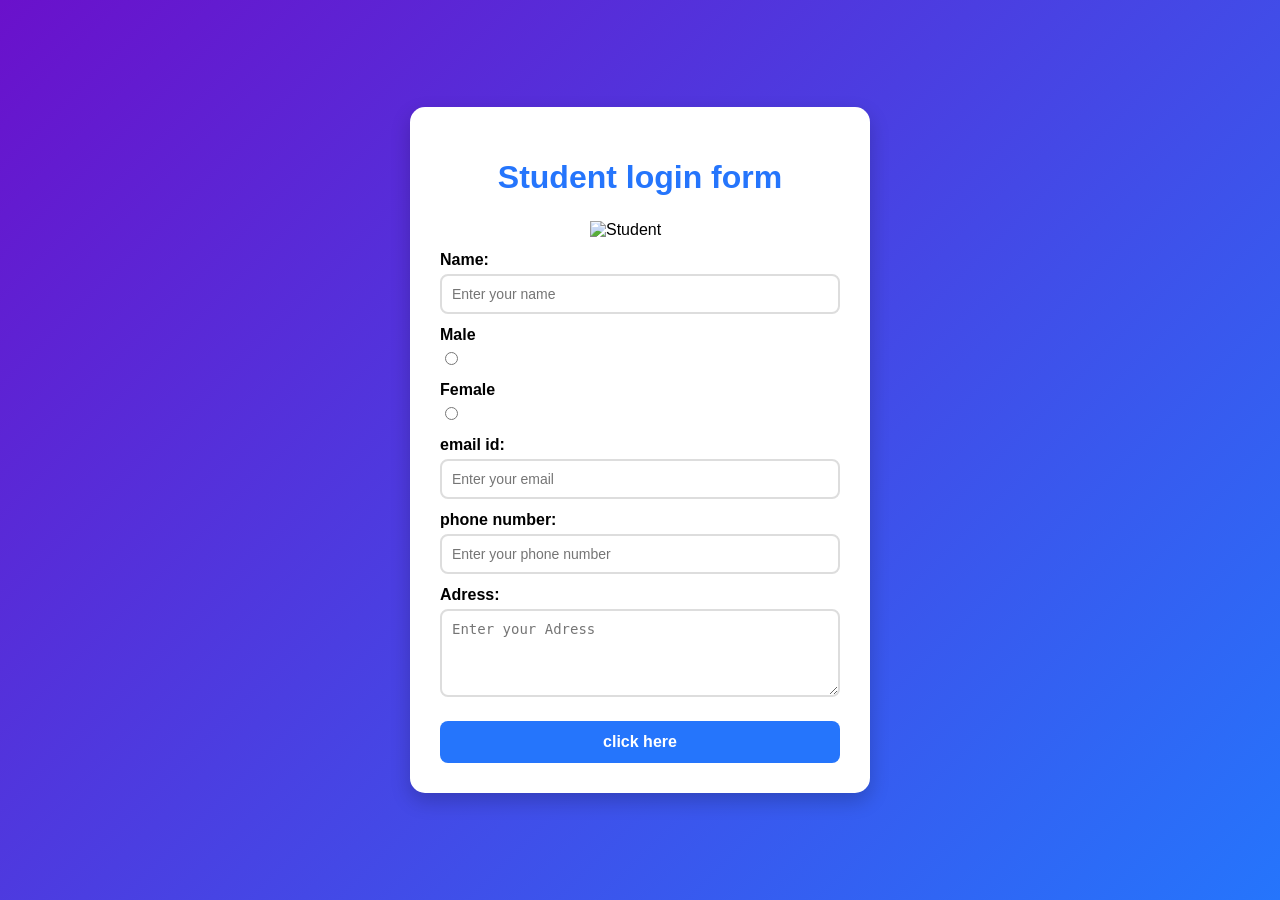
==== new.html @ 1138ef1e "first commit" ====
<!DOCTYPE html>
<html lang="en">
<head>
    <meta charset="UTF-8">
    <meta name="viewport" content="width=device-width, initial-scale=1.0">
    <title>document</title>
    <link rel="stylesheet" href="new.css">    
    
</head>
<body>
    <form>
        <h1>Student login form</h1>
       
        <img src="student.jpg" alt="Student" class="student-img">
        
        <label for= name > Name:</label>
        <input type="text" id="name" placeholder="Enter your name"><br>

     
     <label for="male">Male</label>
     <input type="radio" id="male" name="gender" value="male">
     
     <label for="female">Female</label>
     <input type="radio" id="female" name="gender" value="female">

         
        <label for= email > email id:</label>
        <input type="email" id="email" placeholder="Enter your email"><br>
         
        <label for= phone > phone number:</label>
        <input type="tel" id="phone" placeholder="Enter your phone number"><br>
         

        <label for=address > Adress:</label>
        <textarea id="address" placeholder="Enter your Adress" rows="4" cols="30"></textarea><br>
         
        <button type="submit"> click here</button>
        </form>
        <script src="new.js"></script>
</body>
</html>
---- new.css ----
body {
    font-family: Arial, sans-serif;
    background: linear-gradient(135deg, #6a11cb, #2575fc);
    display: flex;
    justify-content: center;
    align-items: center;
    min-height: 100vh;
    margin: 0;
}

form {
    background: white;
    width: 400px;
    padding: 30px;
    border-radius: 15px;
    box-shadow: 0 8px 20px rgba(0, 0, 0, 0.2);
}

h1 {
    text-align: center;
    color: #2575fc;
    margin-bottom: 25px;
}
.student-img{
    display:block;
    margin:auto;
    width:100px;
}

label {
    font-weight: bold;
    display: block;
    margin-top: 12px;
    margin-bottom: 5px;
}

input[type="text"],
input[type="email"],
input[type="tel"],
textarea {
    width: 100%;
    padding: 10px;
    border: 2px solid #ddd;
    border-radius: 8px;
    box-sizing: border-box;
    font-size: 14px;
}

input:focus,
textarea:focus {
    border-color: #2575fc;
    outline: none;
}

.gender {
    margin-top: 10px;
    margin-bottom: 10px;
}

button {
    width: 100%;
    padding: 12px;
    margin-top: 20px;
    border: none;
    border-radius: 8px;
    background: #2575fc;
    color: white;
    font-size: 16px;
    font-weight: bold;
    cursor: pointer;
}

button:hover {
    transform: scale(1.03);
    transition: 0.3s;
}
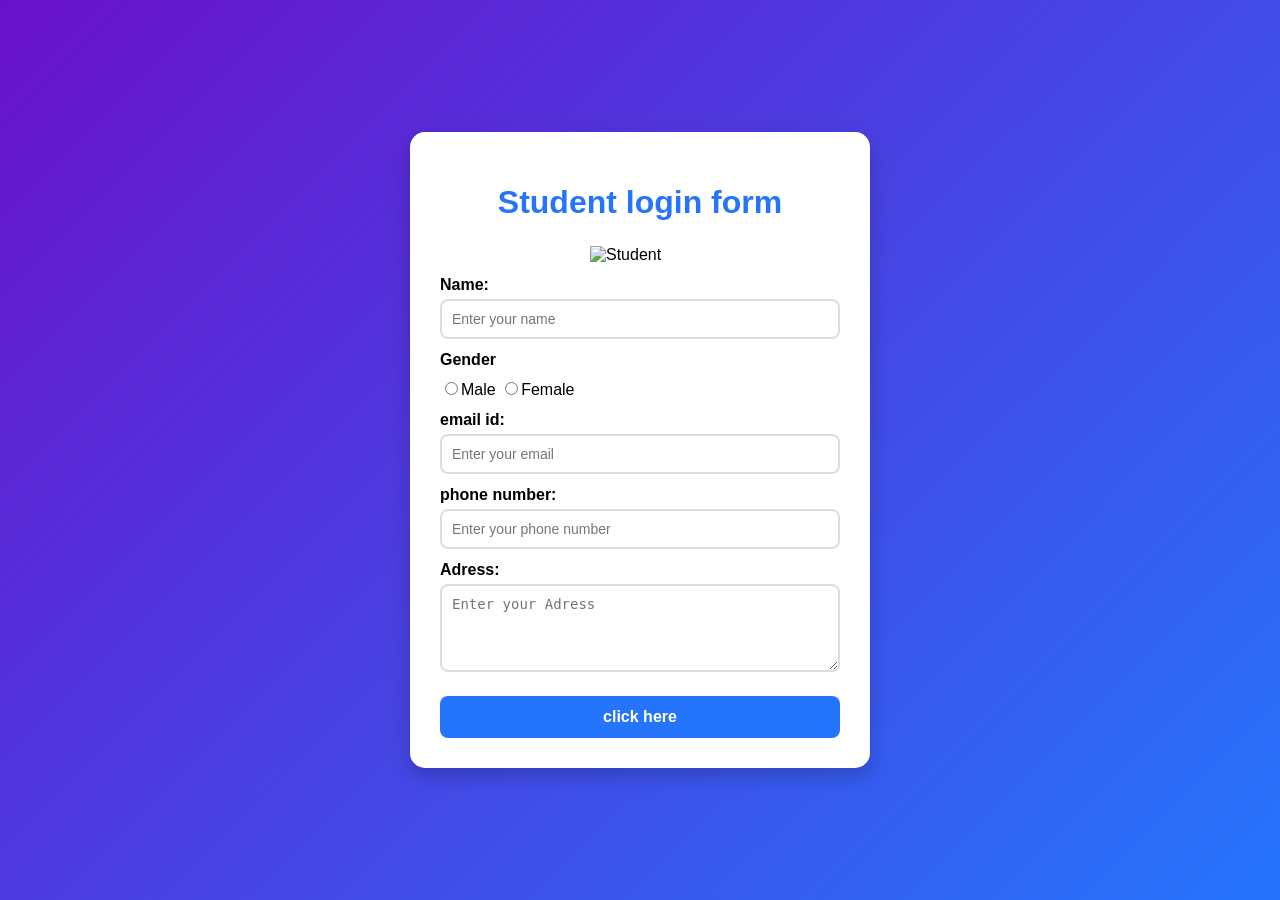
==== commit e1fab0b5: "Ic" ====
--- a/new.html
+++ b/new.html
@@ -15,13 +15,11 @@
         
         <label for= name > Name:</label>
         <input type="text" id="name" placeholder="Enter your name"><br>
-
-     
-     <label for="male">Male</label>
-     <input type="radio" id="male" name="gender" value="male">
-     
-     <label for="female">Female</label>
-     <input type="radio" id="female" name="gender" value="female">
+     <label>Gender</label>
+     <div class="gender">
+        <input type="radio" name="gender">Male
+        <input type="radio" name="gender">Female
+     </div>
 
          
         <label for= email > email id:</label>
